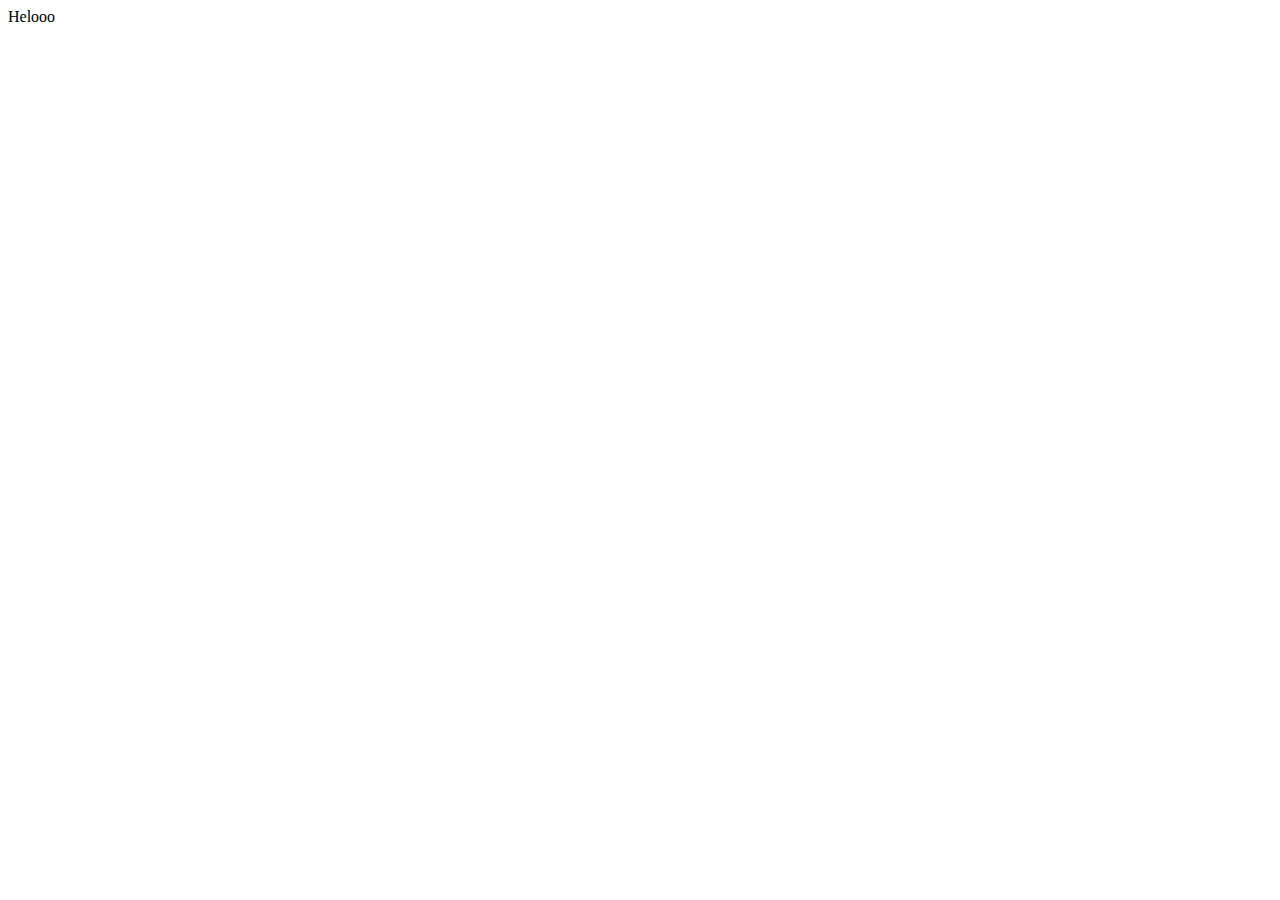
==== index.html @ 1973e7fd "Create index.html" ====
<!DOCTYPE html>
<html lang="en">
<head>
    <meta charset="UTF-8" />
    <meta http-equiv="X-UA-Compatible" content="IE=edge" />
    <meta name="viewport" content="width=device-width, initial-scale=1.0" />
    <title>Groxar's Loftaropio</title>
</head>
<body>
    Helooo
</body>
</html>
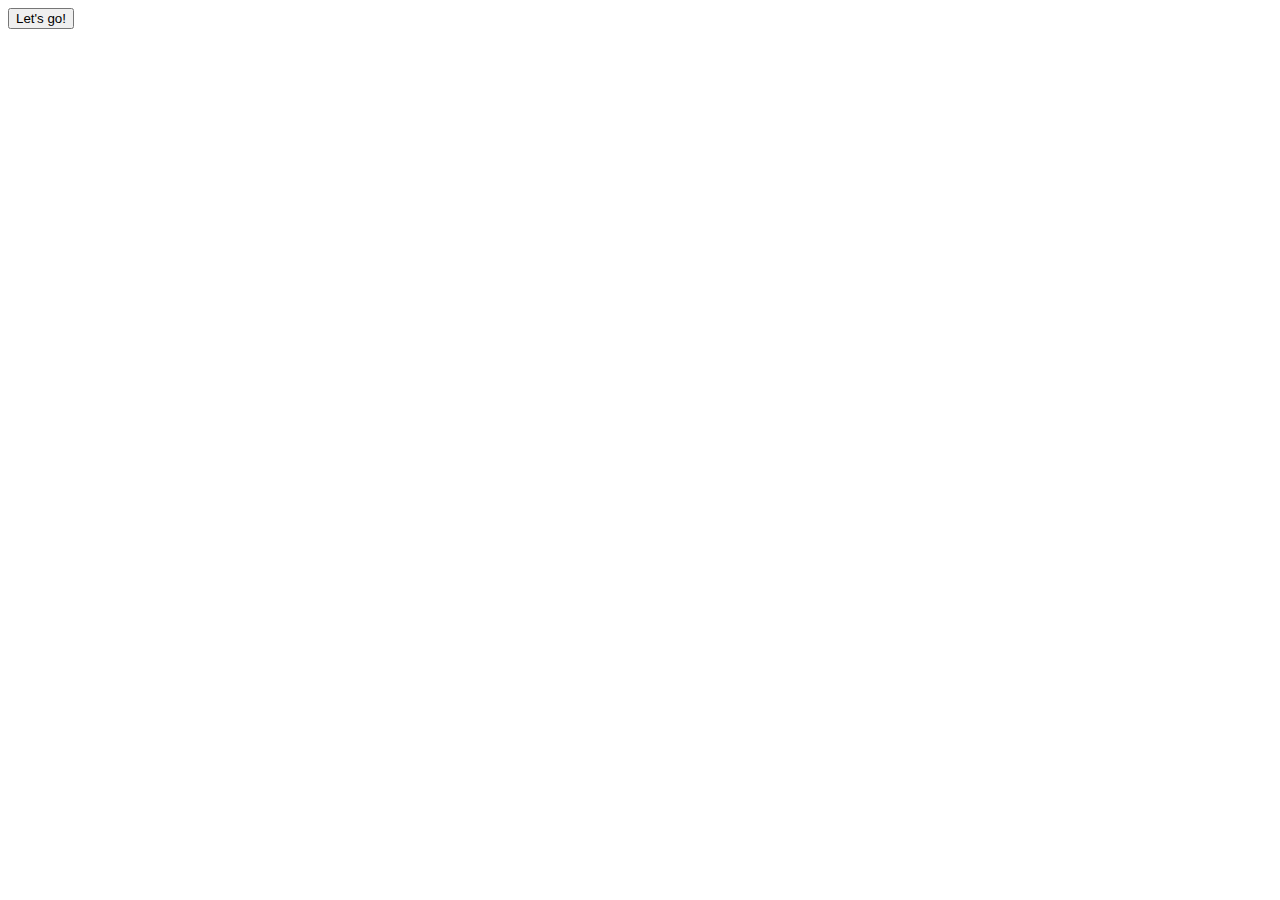
==== commit 13053164: "Game baseline added" ====
--- a/index.html
+++ b/index.html
@@ -1,12 +1,14 @@
 <!DOCTYPE html>
 <html lang="en">
-<head>
+  <head>
     <meta charset="UTF-8" />
     <meta http-equiv="X-UA-Compatible" content="IE=edge" />
     <meta name="viewport" content="width=device-width, initial-scale=1.0" />
     <title>Groxar's Loftaropio</title>
-</head>
-<body>
-    Helooo
-</body>
+  </head>
+  <body>
+    <a href="/Loftaropio">
+      <button>Let's go!</button>
+    </a>
+  </body>
 </html>
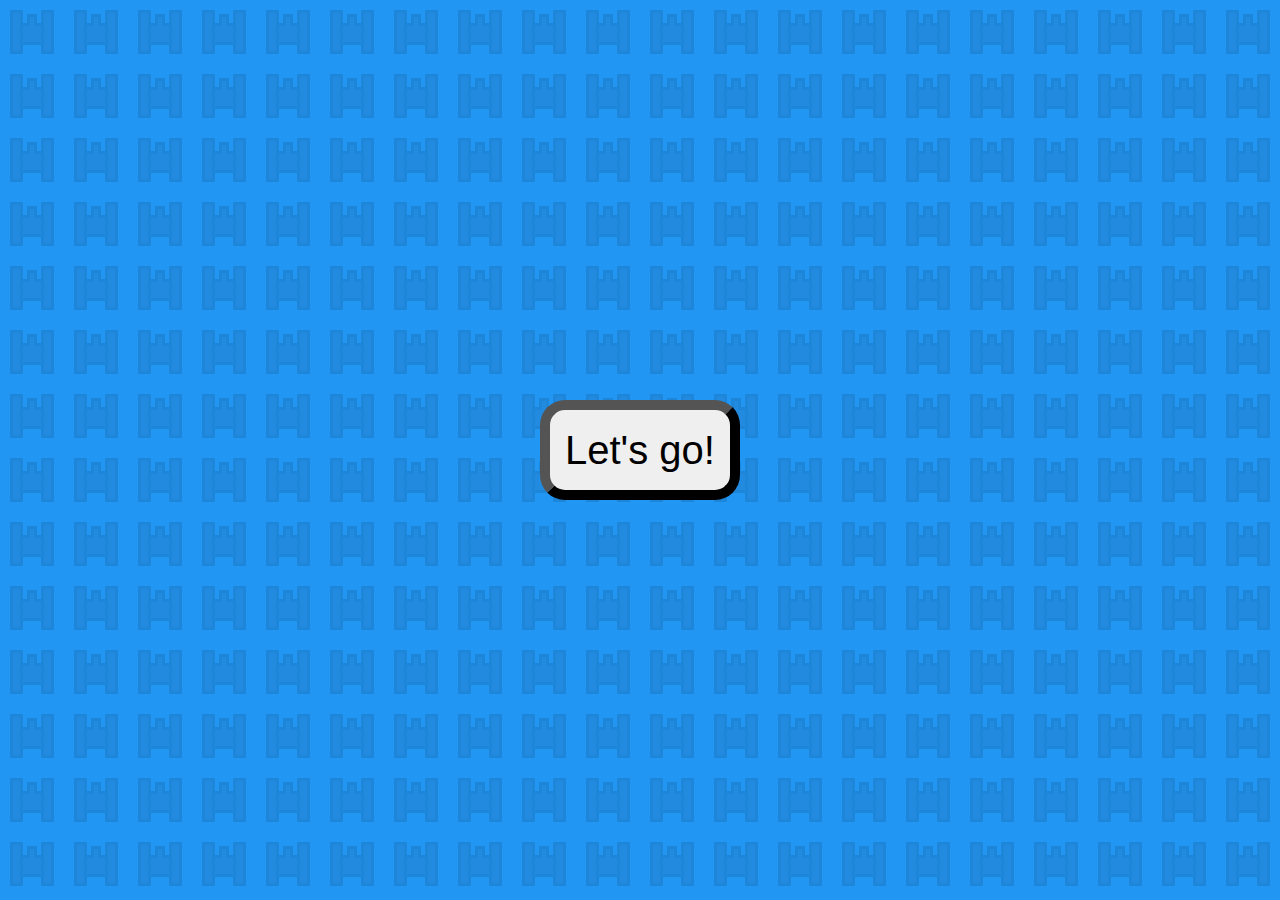
==== commit c5065dd2: "now we're talking" ====
--- a/index.html
+++ b/index.html
@@ -5,10 +5,15 @@
     <meta http-equiv="X-UA-Compatible" content="IE=edge" />
     <meta name="viewport" content="width=device-width, initial-scale=1.0" />
     <title>Groxar's Loftaropio</title>
+    <link rel="stylesheet" href="style.css" />
   </head>
   <body>
-    <a href="/Loftaropio">
-      <button>Let's go!</button>
-    </a>
+    <div class="screen">
+      <a href="/Loftaropio">
+        <button class="da-button">Let's go!</button>
+      </a>
+    </div>
+
+    <script src="main.js"></script>
   </body>
 </html>
--- a/style.css
+++ b/style.css
@@ -0,0 +1,43 @@
+body {
+  margin: 0px;
+  background-color: #2196f3;
+}
+
+.screen::before {
+  content: '';
+  position: absolute;
+  background: url('pageBG.png');
+  background-size: 64px 64px;
+  background-repeat: repeat;
+  animation: slide 30s linear infinite alternate;
+  opacity: 0.1;
+  top: 0px;
+  right: 0px;
+  left: 0px;
+  bottom: 0px;
+  filter: grayscale();
+}
+@keyframes slide {
+  0% {
+    background-position: 0% 100%;
+  }
+  100% {
+    background-position: 100% 0%;
+  }
+}
+
+.da-button {
+  width: 200px;
+  height: 100px;
+  font-size: 40px;
+  position: absolute;
+  left: calc(50% - 100px);
+  top: calc(50% - 50px);
+  border-radius: 25px;
+  border-width: 10px;
+}
+
+.da-button:hover {
+  background-color: rgb(255, 0, 0);
+  color: white;
+}
